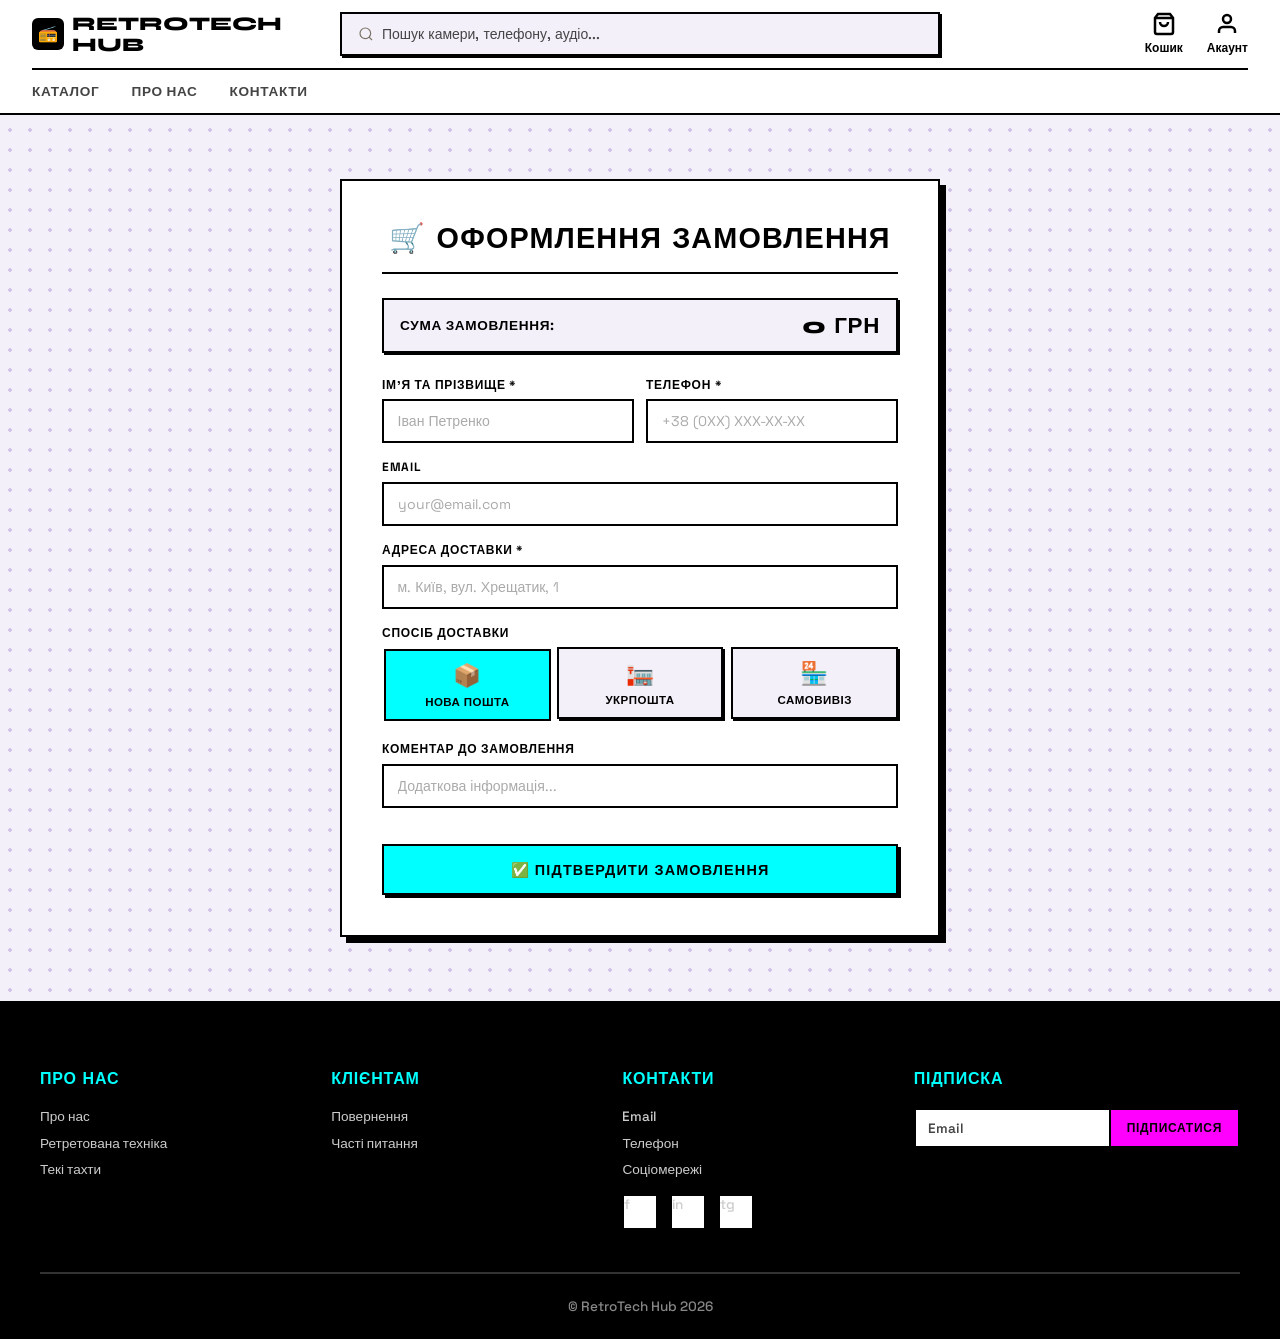
==== checkout.html @ e40ad352 "style: Switch header to CSS Grid for guaranteed layout" ====
<!DOCTYPE html>
<html lang="uk">

<head>
  <meta charset="UTF-8">
  <meta name="viewport" content="width=device-width, initial-scale=1.0">
  <title>Оформлення замовлення — RetroTech Hub</title>
  <!-- Підключення шрифтів -->
  <link
    href="https://fonts.googleapis.com/css2?family=Space+Grotesk:wght@400;500;600;700&family=Syne:wght@700;800&display=swap"
    rel="stylesheet">
  <!-- Підключення зовнішнього CSS файлу -->
  <link rel="stylesheet" href="style.css?v=1.2">
  <style>
    .checkout-page-wrapper {
      display: flex;
      justify-content: center;
      align-items: center;
      padding: 4rem 1rem;
      min-height: calc(100vh - 200px);
    }
    
    .checkout-container {
      background: var(--warm-white);
      border: 2px solid var(--dark);
      box-shadow: 6px 6px 0px var(--dark);
      width: 100%;
      max-width: 600px;
      padding: 2.5rem;
    }

    .checkout-container h1 {
      font-family: 'Syne', sans-serif;
      font-size: 1.8rem;
      font-weight: 800;
      text-transform: uppercase;
      letter-spacing: 0.04em;
      margin-bottom: 1.5rem;
      text-align: center;
      border-bottom: 2px solid var(--border);
      padding-bottom: 1rem;
      color: var(--dark);
    }
  </style>
</head>

<body>

  <!-- НАВІГАЦІЯ -->
  <nav>
    <div class="nav-top">
      <a class="logo" href="index.html">
        <div class="logo-icon">📻</div>
        <div>RETROTECH<br>HUB</div>
      </a>
      <div class="search-bar">
        <svg viewBox="0 0 24 24" fill="none" stroke="currentColor" stroke-width="1.8" width="16" height="16"
          style="color:#7A7265;flex-shrink:0">
          <circle cx="11" cy="11" r="8" />
          <path d="m21 21-4.35-4.35" />
        </svg>
        <input type="text" placeholder="Пошук камери, телефону, аудіо...">
      </div>
      <div class="nav-actions">
        <!-- Кнопка кошика в навігації (веде назад на головну) -->
        <a class="nav-action" href="index.html" id="cart-btn">
          <svg viewBox="0 0 24 24" fill="none" stroke="currentColor" stroke-width="1.8">
            <path d="M6 2 3 6v14a2 2 0 0 0 2 2h14a2 2 0 0 0 2-2V6l-3-4z" />
            <line x1="3" y1="6" x2="21" y2="6" />
            <path d="M16 10a4 4 0 0 1-8 0" />
          </svg>
          <div class="badge" id="cart-badge">0</div>
          Кошик
        </a>

        <a class="nav-action" href="modal.html" id="account-btn">
          <svg viewBox="0 0 24 24" fill="none" stroke="currentColor" stroke-width="1.8">
            <path d="M20 21v-2a4 4 0 0 0-4-4H8a4 4 0 0 0-4 4v2" />
            <circle cx="12" cy="7" r="4" />
          </svg>
          Акаунт
        </a>
      </div>

    </div>
    <div class="nav-links">
      <a href="index.html">Каталог</a>
      <a href="pronas.html">Про нас</a>
      <a href="contact.html">Контакти</a>
    </div>
  </nav>

  <!-- ОФОРМЛЕННЯ ЗАМОВЛЕННЯ -->
  <main class="checkout-page-wrapper">
    <div class="checkout-container">
      <h1>🛒 Оформлення замовлення</h1>

      <div class="checkout-summary">
        <span>Сума замовлення:</span>
        <span id="page-checkout-total" class="checkout-total-value">0 грн</span>
      </div>

      <!-- Форма -->
      <form class="checkout-form" id="page-checkout-form" onsubmit="submitCheckoutPage(event)">

        <div class="form-row">
          <div class="form-group">
            <label for="order-name">Ім'я та прізвище *</label>
            <input type="text" id="order-name" name="name" placeholder="Іван Петренко" required>
          </div>
          <div class="form-group">
            <label for="order-phone">Телефон *</label>
            <input type="tel" id="order-phone" name="phone" placeholder="+38 (0XX) XXX-XX-XX" required>
          </div>
        </div>

        <div class="form-group">
          <label for="order-email">Email</label>
          <input type="email" id="order-email" name="email" placeholder="your@email.com">
        </div>

        <div class="form-group">
          <label for="order-address">Адреса доставки *</label>
          <input type="text" id="order-address" name="address" placeholder="м. Київ, вул. Хрещатик, 1" required>
        </div>

        <div class="form-group">
          <label for="order-delivery">Спосіб доставки</label>
          <div class="delivery-options">
            <label class="delivery-option">
              <input type="radio" name="delivery" value="nova" checked>
              <span class="delivery-label">
                <span class="delivery-icon">📦</span>
                <span>Нова Пошта</span>
              </span>
            </label>
            <label class="delivery-option">
              <input type="radio" name="delivery" value="ukrposhta">
              <span class="delivery-label">
                <span class="delivery-icon">🏣</span>
                <span>Укрпошта</span>
              </span>
            </label>
            <label class="delivery-option">
              <input type="radio" name="delivery" value="pickup">
              <span class="delivery-label">
                <span class="delivery-icon">🏪</span>
                <span>Самовивіз</span>
              </span>
            </label>
          </div>
        </div>

        <div class="form-group">
          <label for="order-comment">Коментар до замовлення</label>
          <input type="text" id="order-comment" name="comment" placeholder="Додаткова інформація...">
        </div>

        <button type="submit" class="checkout-submit">
          ✅ Підтвердити замовлення
        </button>
      </form>
    </div>
  </main>

  <!-- МОДАЛЬНЕ ВІКНО УСПІХУ (ТІЛЬКИ ДЛЯ ЦІЄЇ СТОРІНКИ) -->
  <div class="checkout-overlay" id="page-success-overlay">
    <div class="checkout-modal success-modal">
      <div class="success-icon">🎉</div>
      <h2>Замовлення прийнято!</h2>
      <p class="success-text">Дякуємо за покупку! Наш менеджер зв'яжеться з вами найближчим часом для підтвердження
        замовлення.</p>
      <button class="checkout-submit" onclick="window.location.href='index.html'">Повернутися до каталогу</button>
    </div>
  </div>

  <!-- FOOTER -->
  <footer>
    <div class="footer-grid">
      <div class="footer-col">
        <h4>Про нас</h4>
        <a href="#">Про нас</a>
        <a href="#">Ретретована техніка</a>
        <a href="#">Текі тахти</a>
      </div>
      <div class="footer-col">
        <h4>Клієнтам</h4>
        <a href="#">Повернення</a>
        <a href="#">Часті питання</a>
      </div>
      <div class="footer-col">
        <h4>Контакти</h4>
        <a href="#">Email</a>
        <a href="#">Телефон</a>
        <a href="#">Соціомережі</a>
        <div class="social-links">
          <a class="social-link" href="#">f</a>
          <a class="social-link" href="#">in</a>
          <a class="social-link" href="#">tg</a>
        </div>
      </div>
      <div class="footer-col">
        <h4>Підписка</h4>
        <div class="footer-subscribe">
          <input type="email" placeholder="Email">
          <button>Підписатися</button>
        </div>
      </div>
    </div>
    <div class="footer-bottom">
      © RetroTech Hub 2026
    </div>
  </footer>

  <script src="script.js?v=4"></script>
</body>

</html>
---- style.css ----
*,
*::before,
*::after {
  box-sizing: border-box;
  margin: 0;
  padding: 0;
}

:root {
  --cream: #f4f0fa;
  --warm-white: #ffffff;
  --dark: #000000;
  --dark-mid: #111111;
  --olive: #ff00ff;
  --gold: #ff00ff;
  /* Hot Pink */
  --gold-light: #ff66ff;
  --sage: #00ffff;
  /* Cyan */
  --rust: #ff00ff;
  --text-muted: #444444;
  --border: #000000;
  --green-btn: #ffff00;
  /* Cyber Yellow */
  --green-hover: #cccc00;
  --y2k-shadow: 4px 4px 0px #000;
}

body {
  font-family: 'Space Grotesk', sans-serif;
  background-color: var(--cream);
  background-image: radial-gradient(#d1c4e9 2px, transparent 2px);
  background-size: 20px 20px;
  color: var(--dark);
  min-height: 100vh;
}

/* NAV */
nav {
  background: var(--warm-white);
  border-bottom: 2px solid var(--border);
  padding: 0 2rem;
  position: sticky;
  top: 0;
  z-index: 100;
  overflow: visible;
}

.nav-top {
  display: grid;
  grid-template-columns: 1fr minmax(200px, 600px) 1fr;
  align-items: center;
  gap: 1.5rem;
  padding: 0.75rem 0;
  border-bottom: 2px solid var(--border);
}

.logo {
  justify-self: start;
  display: flex;
  align-items: center;
  gap: 0.5rem;
  font-family: 'Syne', sans-serif;
  font-weight: 800;
  font-size: 1.2rem;
  line-height: 1.1;
  color: var(--dark);
  text-decoration: none;
  min-width: 110px;
  text-transform: uppercase;
}

.logo-icon {
  width: 32px;
  height: 32px;
  background: var(--dark);
  border-radius: 6px;
  display: flex;
  align-items: center;
  justify-content: center;
  color: var(--gold);
  font-size: 16px;
  flex-shrink: 0;
}

.search-bar {
  display: flex;
  align-items: center;
  background: var(--cream);
  border: 2px solid var(--border);
  border-radius: 0px;
  padding: 0 1rem;
  gap: 0.5rem;
  height: 44px;
  box-shadow: 2px 2px 0 var(--border);
  transition: transform 0.1s, box-shadow 0.1s;
}

.search-bar:focus-within {
  transform: translate(2px, 2px);
  box-shadow: 0px 0px 0 var(--border);
}

.search-bar input {
  border: none;
  background: transparent;
  font-family: 'Space Grotesk', sans-serif;
  font-size: 0.875rem;
  font-weight: 500;
  color: var(--dark);
  width: 100%;
  outline: none;
}

.search-bar input::placeholder {
  color: var(--text-muted);
}

/* SEARCH WRAPPER & DROPDOWN */
.search-wrapper {
  width: 100%;
  position: relative;
}

.search-wrapper .search-bar {
  flex: unset;
  width: 100%;
}

.search-dropdown {
  position: fixed;
  background: var(--warm-white);
  border: 2px solid var(--border);
  box-shadow: 4px 4px 0 var(--border);
  z-index: 9999;
  max-height: 360px;
  overflow-y: auto;
  display: none;
  flex-direction: column;
}

.search-dropdown.active {
  display: flex;
}

.search-dropdown-item {
  display: flex;
  align-items: center;
  gap: 0.75rem;
  padding: 0.6rem 0.9rem;
  cursor: pointer;
  border-bottom: 1px solid #e8e4e0;
  transition: background 0.12s, transform 0.08s;
  text-decoration: none;
  color: inherit;
}

.search-dropdown-item:last-child {
  border-bottom: none;
}

.search-dropdown-item:hover {
  background: var(--cream);
  transform: translateX(3px);
}

.search-dropdown-thumb {
  width: 40px;
  height: 40px;
  border: 2px solid var(--border);
  background: var(--cream);
  display: flex;
  align-items: center;
  justify-content: center;
  font-size: 1.2rem;
  flex-shrink: 0;
  overflow: hidden;
}

.search-dropdown-thumb img {
  width: 100%;
  height: 100%;
  object-fit: cover;
}

.search-dropdown-info {
  flex: 1;
  min-width: 0;
}

.search-dropdown-name {
  font-family: 'Space Grotesk', sans-serif;
  font-size: 0.85rem;
  font-weight: 700;
  color: var(--dark);
  white-space: nowrap;
  overflow: hidden;
  text-overflow: ellipsis;
}

.search-dropdown-name mark {
  background: var(--green-btn);
  color: var(--dark);
  padding: 0 2px;
  border-radius: 2px;
}

.search-dropdown-meta {
  font-size: 0.72rem;
  font-weight: 500;
  color: var(--text-muted);
  margin-top: 1px;
  text-transform: uppercase;
  letter-spacing: 0.04em;
}

.search-dropdown-price {
  font-family: 'Syne', sans-serif;
  font-size: 0.9rem;
  font-weight: 800;
  color: var(--dark);
  white-space: nowrap;
}

.search-dropdown-empty {
  padding: 1rem;
  text-align: center;
  color: var(--text-muted);
  font-size: 0.85rem;
  font-weight: 500;
  letter-spacing: 0.03em;
}

.search-dropdown-header {
  padding: 0.4rem 0.9rem;
  font-size: 0.7rem;
  font-weight: 700;
  letter-spacing: 0.08em;
  text-transform: uppercase;
  color: var(--text-muted);
  background: var(--cream);
  border-bottom: 2px solid var(--border);
}

@keyframes dropdownSlide {
  from { opacity: 0; transform: translateY(-6px); }
  to   { opacity: 1; transform: translateY(0); }
}

.search-dropdown.active {
  animation: dropdownSlide 0.15s ease;
}

.nav-actions {
  justify-self: end;
  display: flex;
  gap: 1.5rem;
  align-items: center;
  justify-content: flex-end;
}

.nav-action {
  display: flex;
  flex-direction: column;
  align-items: center;
  gap: 4px;
  font-size: 0.75rem;
  font-weight: 600;
  color: var(--dark);
  text-decoration: none;
  cursor: pointer;
  position: relative;
  font-family: 'Space Grotesk', sans-serif;
}

.nav-action svg {
  width: 24px;
  height: 24px;
  stroke-width: 2.5;
}

.badge {
  position: absolute;
  top: -6px;
  right: -8px;
  background: var(--gold);
  color: var(--warm-white);
  font-family: 'Space Grotesk', sans-serif;
  font-size: 0.65rem;
  font-weight: 700;
  width: 18px;
  height: 18px;
  border-radius: 50%;
  border: 2px solid var(--dark);
  display: flex;
  align-items: center;
  justify-content: center;
}

.nav-links {
  display: flex;
  gap: 2rem;
  padding: 0.8rem 0;
}

.nav-links a {
  font-size: 0.85rem;
  font-weight: 700;
  letter-spacing: 0.05em;
  text-transform: uppercase;
  color: var(--text-muted);
  text-decoration: none;
  transition: color 0.2s;
  font-family: 'Space Grotesk', sans-serif;
}

.nav-links a:hover,
.nav-links a.active {
  color: var(--dark);
}

.nav-links a.active {
  border-bottom: 3px solid var(--gold);
  padding-bottom: 2px;
  color: var(--dark);
}

/* HERO */
.hero {
  background: var(--cream);
  background-image: url('sky.webp');
  background-size: cover;
  background-position: center;
  padding: 4rem 2rem;
  text-align: center;
  position: relative;
  overflow: hidden;
  min-height: 280px;
  display: flex;
  align-items: center;
  justify-content: center;
  flex-direction: column;
  border-bottom: 2px solid var(--border);
}

.hero::before {
  content: '';
  position: absolute;
  inset: 0;
  background: repeating-linear-gradient(45deg, #000 0, #000 2px, transparent 2px, transparent 12px);
  opacity: 0.1;
}

.hero-bg-text {
  position: absolute;
  font-family: 'Syne', sans-serif;
  font-size: 14rem;
  font-weight: 800;
  color: var(--dark);
  opacity: 0.1;
  user-select: none;
  letter-spacing: -0.05em;
  top: 50%;
  left: 50%;
  transform: translate(-50%, -50%);
  white-space: nowrap;
}

.hero-content {
  position: relative;
  z-index: 1;
  background: var(--warm-white);
  padding: 2rem 3rem;
  border: 2px solid var(--dark);
  box-shadow: var(--y2k-shadow);
}

.hero h1 {
  font-family: 'Syne', sans-serif;
  font-size: clamp(2rem, 5vw, 3.5rem);
  font-weight: 800;
  color: var(--dark);
  line-height: 1.1;
  margin-bottom: 0.75rem;
  letter-spacing: -0.02em;
  text-transform: uppercase;
}

.hero h1 span {
  color: var(--sage);
  text-shadow: 2px 2px 0 var(--dark);
}

.hero p {
  color: var(--text-muted);
  font-family: 'Space Grotesk', sans-serif;
  font-size: 1rem;
  font-weight: 500;
  margin-bottom: 1.5rem;
  letter-spacing: 0.03em;
}

.hero-btn {
  background: var(--green-btn);
  color: var(--dark);
  border: 2px solid var(--dark);
  padding: 0.75rem 2rem;
  font-family: 'Space Grotesk', sans-serif;
  font-size: 0.875rem;
  font-weight: 700;
  letter-spacing: 0.08em;
  text-transform: uppercase;
  border-radius: 0px;
  cursor: pointer;
  transition: transform 0.1s, box-shadow 0.1s;
  text-decoration: none;
  display: inline-block;
  box-shadow: 2px 2px 0 var(--dark);
}

.hero-btn:hover {
  background: var(--gold-light);
  transform: translate(2px, 2px);
  box-shadow: 0px 0px 0 var(--dark);
}

/* CATEGORIES */
.section {
  padding: 2.5rem 2rem;
}

.section-title {
  font-family: 'Syne', sans-serif;
  font-size: 2rem;
  font-weight: 800;
  text-align: center;
  margin-bottom: 2rem;
  color: var(--dark);
  letter-spacing: -0.01em;
  text-transform: uppercase;
}

.categories {
  display: grid;
  grid-template-columns: repeat(3, 1fr);
  gap: 1.5rem;
  max-width: 800px;
  margin: 0 auto;
}

.cat-card {
  background: var(--warm-white);
  border: 2px solid var(--border);
  border-radius: 0px;
  padding: 1.5rem 1rem;
  display: flex;
  flex-direction: column;
  align-items: center;
  gap: 1rem;
  cursor: pointer;
  transition: transform 0.1s, box-shadow 0.1s;
  text-decoration: none;
  box-shadow: var(--y2k-shadow);
}

.cat-card:hover {
  transform: translate(2px, 2px);
  box-shadow: 0px 0px 0 var(--border);
}

.cat-card:nth-child(1) .cat-icon-wrap {
  background: var(--gold-light);
  border: 2px solid var(--dark);
}

.cat-card:nth-child(2) .cat-icon-wrap {
  background: var(--sage);
  border: 2px solid var(--dark);
}

.cat-card:nth-child(3) .cat-icon-wrap {
  background: var(--gold-light);
  border: 2px solid var(--dark);
}

.cat-card:nth-child(4) .cat-icon-wrap {
  background: var(--sage);
  border: 2px solid var(--dark);
}

.cat-icon-wrap {
  width: 72px;
  height: 72px;
  border-radius: 50%;
  display: flex;
  align-items: center;
  justify-content: center;
  font-size: 2rem;
  box-shadow: 2px 2px 0 var(--dark);
}

.cat-label {
  font-family: 'Space Grotesk', sans-serif;
  font-size: 0.85rem;
  font-weight: 700;
  letter-spacing: 0.06em;
  text-transform: uppercase;
  color: var(--dark);
  text-align: center;
}

/* CATALOG SECTION */
.catalog-section {
  display: grid;
  grid-template-columns: 220px 1fr;
  gap: 1.5rem;
  padding: 0 2rem 3rem;
  max-width: 1200px;
  margin: 0 auto;
}

/* FILTERS */
.filters {
  background: var(--warm-white);
  border: 2px solid var(--border);
  border-radius: 0px;
  padding: 1.5rem;
  height: fit-content;
  position: sticky;
  top: 100px;
  box-shadow: var(--y2k-shadow);
}

.filters h3 {
  font-family: 'Syne', sans-serif;
  font-size: 1.3rem;
  font-weight: 800;
  margin-bottom: 1.5rem;
  color: var(--dark);
  text-transform: uppercase;
}

.filter-group {
  margin-bottom: 1.5rem;
}

.filter-group-title {
  font-family: 'Space Grotesk', sans-serif;
  font-size: 0.8rem;
  font-weight: 700;
  letter-spacing: 0.05em;
  text-transform: uppercase;
  color: var(--dark);
  margin-bottom: 0.8rem;
  border-bottom: 2px solid var(--border);
  padding-bottom: 0.4rem;
}

.filter-item {
  display: flex;
  align-items: center;
  gap: 0.5rem;
  margin-bottom: 0.4rem;
  cursor: pointer;
}

.filter-item input[type=checkbox] {
  accent-color: var(--dark);
  width: 14px;
  height: 14px;
  cursor: pointer;
}

.filter-item label {
  font-size: 0.82rem;
  color: var(--dark);
  cursor: pointer;
}

.price-range {
  margin-top: 0.5rem;
}

.price-range input[type=range] {
  width: 100%;
  accent-color: var(--dark);
}

.price-labels {
  display: flex;
  justify-content: space-between;
  font-size: 0.72rem;
  color: var(--text-muted);
  margin-top: 0.25rem;
  align-items: center;
}

.price-input-wrap {
  display: inline-flex;
  align-items: center;
  gap: 0.25rem;
  background: var(--cream);
  border: 2px solid var(--border);
  border-radius: 0px;
  padding: 0.2rem 0.4rem;
  transition: transform 0.1s;
}

.price-input-wrap:focus-within {
  transform: translate(2px, 2px);
  box-shadow: 2px 2px 0 var(--border);
}

#price-input {
  width: 60px;
  border: none;
  background: transparent;
  font-family: 'Jost', sans-serif;
  font-size: 0.75rem;
  font-weight: 600;
  color: var(--dark);
  outline: none;
  text-align: right;
  -moz-appearance: textfield;
  appearance: textfield;
}

#price-input::-webkit-inner-spin-button {
  -webkit-appearance: none;
  appearance: none;
  margin: 0;
}

.price-input-suffix {
  font-size: 0.72rem;
  color: var(--text-muted);
  font-weight: 500;
}

/* CATALOG GRID */
.catalog-right h3 {
  font-family: 'Syne', sans-serif;
  font-size: 1.8rem;
  font-weight: 800;
  margin-bottom: 1.5rem;
  text-align: left;
  color: var(--dark);
  text-transform: uppercase;
}

.products-grid {
  display: grid;
  grid-template-columns: repeat(3, 1fr);
  gap: 1.5rem;
}

.product-card {
  background: var(--warm-white);
  border: 2px solid var(--border);
  border-radius: 0px;
  overflow: hidden;
  transition: transform 0.1s, box-shadow 0.1s;
  cursor: pointer;
  box-shadow: var(--y2k-shadow);
  display: flex;
  flex-direction: column;
}

.product-card:hover {
  transform: translate(2px, 2px);
  box-shadow: 0px 0px 0 var(--border);
}

.product-img {
  width: 100%;
  aspect-ratio: 4/3;
  background: var(--cream);
  display: flex;
  align-items: center;
  justify-content: center;
  font-size: 3.5rem;
  overflow: hidden;
  border-bottom: 2px solid var(--border);
}

.product-img img {
  width: 100%;
  height: 100%;
  object-fit: cover;
}

.product-info {
  padding: 1rem;
  display: flex;
  flex-direction: column;
  flex: 1;
}

.product-name {
  font-family: 'Space Grotesk', sans-serif;
  font-size: 1rem;
  font-weight: 700;
  color: var(--dark);
  margin-bottom: 0.25rem;
}

.product-condition {
  font-size: 0.75rem;
  font-weight: 500;
  color: var(--text-muted);
  margin-bottom: 1rem;
  text-transform: uppercase;
}

.product-bottom {
  display: flex;
  align-items: center;
  justify-content: space-between;
  gap: 0.5rem;
  margin-top: auto;
}

.product-price {
  font-family: 'Syne', sans-serif;
  font-size: 1.2rem;
  font-weight: 800;
  color: var(--dark);
}

.btn-cart {
  background: var(--gold);
  color: var(--dark);
  border: 2px solid var(--border);
  padding: 0.4rem 0.8rem;
  font-family: 'Space Grotesk', sans-serif;
  font-size: 0.75rem;
  font-weight: 700;
  letter-spacing: 0.05em;
  text-transform: uppercase;
  border-radius: 0px;
  cursor: pointer;
  transition: transform 0.1s, box-shadow 0.1s;
  white-space: nowrap;
  box-shadow: 2px 2px 0 var(--border);
}

.btn-cart:hover {
  background: var(--green-btn);
  transform: translate(1px, 1px);
  box-shadow: 1px 1px 0 var(--border);
}

/* PAGINATION */
.pagination {
  display: flex;
  justify-content: center;
  gap: 0.5rem;
  margin-top: 2.5rem;
}

.page-btn {
  width: 36px;
  height: 36px;
  border: 2px solid var(--dark);
  background: var(--warm-white);
  border-radius: 0px;
  display: flex;
  align-items: center;
  justify-content: center;
  font-family: 'Space Grotesk', sans-serif;
  font-weight: 700;
  font-size: 0.9rem;
  cursor: pointer;
  transition: transform 0.1s, box-shadow 0.1s;
  color: var(--dark);
  box-shadow: 2px 2px 0 var(--dark);
}

.page-btn.active {
  background: var(--gold);
  color: var(--dark);
}

.page-btn:hover:not(.active) {
  background: var(--sage);
  transform: translate(2px, 2px);
  box-shadow: 0px 0px 0 var(--dark);
}

/* FOOTER */
footer {
  background: var(--dark);
  color: var(--warm-white);
  padding: 4rem 2rem 1.5rem;
  border-top: 4px solid var(--border);
}

.footer-grid {
  display: grid;
  grid-template-columns: repeat(4, 1fr);
  gap: 2rem;
  max-width: 1200px;
  margin: 0 auto 2rem;
}

.footer-col h4 {
  font-family: 'Syne', sans-serif;
  font-size: 1rem;
  font-weight: 800;
  letter-spacing: 0.05em;
  text-transform: uppercase;
  color: var(--sage);
  margin-bottom: 1.25rem;
}

.footer-col a {
  display: block;
  font-family: 'Space Grotesk', sans-serif;
  font-size: 0.85rem;
  font-weight: 500;
  color: #cccccc;
  text-decoration: none;
  margin-bottom: 0.6rem;
  transition: color 0.2s;
}

.footer-col a:hover {
  color: var(--gold);
}

.footer-subscribe {
  display: flex;
  gap: 0;
  margin-top: 0.75rem;
}

.footer-subscribe input {
  flex: 1;
  background: var(--warm-white);
  border: 2px solid var(--border);
  border-radius: 0;
  padding: 0.6rem 0.75rem;
  font-family: 'Space Grotesk', sans-serif;
  font-size: 0.85rem;
  font-weight: 600;
  color: var(--dark);
  outline: none;
}

.footer-subscribe input::placeholder {
  color: var(--text-muted);
}

.footer-subscribe button {
  background: var(--gold);
  color: var(--dark);
  border: 2px solid var(--border);
  border-left: none;
  padding: 0.6rem 1rem;
  border-radius: 0;
  font-family: 'Space Grotesk', sans-serif;
  font-size: 0.75rem;
  font-weight: 700;
  letter-spacing: 0.06em;
  text-transform: uppercase;
  cursor: pointer;
  transition: background 0.2s;
  white-space: nowrap;
}

.footer-subscribe button:hover {
  background: var(--sage);
}

.social-links {
  display: flex;
  gap: 0.75rem;
  margin-top: 1rem;
}

.social-link {
  width: 36px;
  height: 36px;
  border: 2px solid var(--border);
  border-radius: 0;
  background: var(--warm-white);
  display: flex;
  align-items: center;
  justify-content: center;
  font-family: 'Space Grotesk', sans-serif;
  font-size: 1rem;
  font-weight: 700;
  color: var(--dark);
  text-decoration: none;
  transition: transform 0.1s, box-shadow 0.1s;
  box-shadow: 2px 2px 0 var(--border);
}

.social-link:hover {
  background: var(--olive);
  color: var(--dark);
  transform: translate(2px, 2px);
  box-shadow: 0px 0px 0 var(--border);
}

.footer-bottom {
  border-top: 2px solid #333;
  padding-top: 1.5rem;
  text-align: center;
  font-family: 'Space Grotesk', sans-serif;
  font-size: 0.85rem;
  font-weight: 500;
  color: #888;
  max-width: 1200px;
  margin: 0 auto;
}

@media (max-width: 992px) {
  .categories {
    grid-template-columns: repeat(2, 1fr);
  }
  .products-grid {
    grid-template-columns: repeat(2, 1fr);
  }
}

@media (max-width: 768px) {
  .nav-top {
    display: flex;
    flex-wrap: wrap;
    gap: 1rem;
    padding: 1rem 0;
  }
  
  .search-bar {
    order: 3;
    min-width: 100%;
  }

  .nav-links {
    justify-content: center;
    gap: 1rem;
    flex-wrap: wrap;
  }

  .hero {
    padding: 2rem 1rem;
  }

  .hero-content {
    padding: 1.5rem;
  }

  .hero h1 {
    font-size: 1.8rem;
  }

  .hero-bg-text {
    display: none;
  }

  .catalog-section {
    grid-template-columns: 1fr;
    padding: 0 1rem 2rem;
  }

  .filters {
    position: static;
  }

  .footer-grid {
    grid-template-columns: repeat(2, 1fr);
    gap: 1.5rem;
  }
}

@media (max-width: 480px) {
  .categories {
    grid-template-columns: 1fr;
  }

  .products-grid {
    grid-template-columns: 1fr;
  }

  .footer-grid {
    grid-template-columns: 1fr;
  }

  .nav-actions {
    gap: 0.75rem;
  }

  .logo {
    min-width: auto;
    font-size: 1rem;
  }

  .logo-icon {
    width: 28px;
    height: 28px;
  }

  .section {
    padding: 1.5rem 1rem;
  }
}

/* ======== КОШИК (бічна панель) ======== */

/* Затемнений фон-оверлей */
.cart-overlay {
  display: none;
  position: fixed;
  inset: 0;
  background: rgba(0, 0, 0, 0.5);
  z-index: 998;
  backdrop-filter: blur(2px);
}

.cart-overlay.active {
  display: block;
}

/* Бічна панель кошика */
.cart-sidebar {
  position: fixed;
  top: 0;
  right: -420px;
  /* Початково за межами екрану */
  width: 400px;
  height: 100vh;
  background: var(--warm-white);
  border-left: 2px solid var(--border);
  box-shadow: -4px 0 0px var(--border);
  z-index: 999;
  display: flex;
  flex-direction: column;
  transition: right 0.35s ease;
}

.cart-sidebar.open {
  right: 0;
  /* Виїжджає зліва при відкритті */
}

/* Заголовок кошика */
.cart-header {
  display: flex;
  align-items: center;
  justify-content: space-between;
  padding: 1.25rem 1.5rem;
  border-bottom: 1px solid var(--border);
}

.cart-header h3 {
  font-family: 'Syne', sans-serif;
  font-size: 1.5rem;
  font-weight: 800;
  color: var(--dark);
  text-transform: uppercase;
}

/* Кнопка закриття */
.cart-close {
  background: none;
  border: none;
  font-size: 1.8rem;
  color: var(--dark);
  cursor: pointer;
  line-height: 1;
  padding: 0.25rem;
  transition: color 0.2s;
}

.cart-close:hover {
  color: var(--gold);
}

/* Область зі списком товарів */
.cart-items {
  flex: 1;
  overflow-y: auto;
  padding: 1rem 1.5rem;
}

/* Повідомлення "Кошик порожній" */
.cart-empty {
  text-align: center;
  color: var(--text-muted);
  font-size: 1rem;
  padding: 3rem 0;
}

/* Картка одного товару в кошику */
.cart-item {
  display: flex;
  align-items: center;
  gap: 0.75rem;
  padding: 0.75rem 0;
  border-bottom: 1px solid var(--border);
  position: relative;
}

/* Зображення товару в кошику */
.cart-item-img {
  width: 60px;
  height: 60px;
  background: var(--cream);
  border: 2px solid var(--border);
  border-radius: 0px;
  overflow: hidden;
  display: flex;
  align-items: center;
  justify-content: center;
  flex-shrink: 0;
  font-size: 1.8rem;
}

.cart-item-img img {
  width: 100%;
  height: 100%;
  object-fit: cover;
}

/* Інформація про товар */
.cart-item-info {
  flex: 1;
  min-width: 0;
}

.cart-item-name {
  font-size: 0.85rem;
  font-weight: 600;
  color: var(--dark);
  margin-bottom: 0.2rem;
  white-space: nowrap;
  overflow: hidden;
  text-overflow: ellipsis;
}

.cart-item-price {
  font-size: 0.78rem;
  color: var(--gold);
  font-weight: 600;
  margin-bottom: 0.35rem;
}

/* Керування кількістю */
.cart-item-qty {
  display: flex;
  align-items: center;
  gap: 0.5rem;
}

.cart-item-qty span {
  font-size: 0.85rem;
  font-weight: 600;
  min-width: 20px;
  text-align: center;
}

/* Кнопки +/- */
.qty-btn {
  width: 26px;
  height: 26px;
  border: 2px solid var(--border);
  background: var(--cream);
  border-radius: 0px;
  font-family: 'Space Grotesk', sans-serif;
  font-weight: 700;
  font-size: 1rem;
  color: var(--dark);
  cursor: pointer;
  display: flex;
  align-items: center;
  justify-content: center;
  transition: transform 0.1s, box-shadow 0.1s;
  box-shadow: 1px 1px 0 var(--border);
}

.qty-btn:hover {
  background: var(--gold);
  transform: translate(1px, 1px);
  box-shadow: 0px 0px 0 var(--border);
}

/* Кнопка видалення товару */
.cart-item-remove {
  background: none;
  border: none;
  color: var(--text-muted);
  font-size: 0.9rem;
  cursor: pointer;
  padding: 0.25rem;
  transition: color 0.2s;
}

.cart-item-remove:hover {
  color: #c44;
}

/* Нижня частина кошика (сума + кнопки) */
.cart-footer {
  padding: 1.25rem 1.5rem;
  border-top: 1px solid var(--border);
  background: var(--cream);
}

/* Рядок загальної суми */
.cart-total {
  display: flex;
  justify-content: space-between;
  align-items: center;
  margin-bottom: 1rem;
}

.cart-total span:first-child {
  font-family: 'Space Grotesk', sans-serif;
  font-size: 0.9rem;
  font-weight: 700;
  color: var(--dark);
  text-transform: uppercase;
}

.cart-total span:last-child {
  font-family: 'Syne', sans-serif;
  font-size: 1.6rem;
  font-weight: 800;
  color: var(--dark);
}

/* Кнопка оформлення замовлення */
.cart-checkout-btn {
  width: 100%;
  padding: 0.85rem;
  background: var(--sage);
  color: var(--dark);
  border: 2px solid var(--border);
  border-radius: 0px;
  font-family: 'Space Grotesk', sans-serif;
  font-size: 0.9rem;
  font-weight: 700;
  text-transform: uppercase;
  letter-spacing: 0.08em;
  cursor: pointer;
  transition: transform 0.1s, box-shadow 0.1s;
  margin-bottom: 0.5rem;
  box-shadow: 2px 2px 0 var(--border);
}

.cart-checkout-btn:hover {
  background: var(--gold);
  transform: translate(2px, 2px);
  box-shadow: 0px 0px 0 var(--border);
}

/* Кнопка очищення кошика */
.cart-clear-btn {
  width: 100%;
  padding: 0.6rem;
  background: transparent;
  color: var(--dark);
  border: 2px solid var(--border);
  border-radius: 0px;
  font-family: 'Space Grotesk', sans-serif;
  font-size: 0.8rem;
  font-weight: 600;
  cursor: pointer;
  transition: transform 0.1s, box-shadow 0.1s;
  box-shadow: 2px 2px 0 var(--border);
}

.cart-clear-btn:hover {
  background: #ffcccc;
  transform: translate(2px, 2px);
  box-shadow: 0px 0px 0 var(--border);
}

/* Адаптивність кошика */
@media (max-width: 768px) {
  .cart-sidebar {
    width: 100%;
    right: -100%;
  }
}

/* ======== КНОПКА АКАУНТУ (авторизований стан) ======== */

/* Аватар з першою літерою email */
.account-avatar {
  width: 28px;
  height: 28px;
  background: var(--gold);
  color: var(--dark);
  border: 2px solid var(--dark);
  border-radius: 50%;
  display: flex;
  align-items: center;
  justify-content: center;
  font-family: 'Syne', sans-serif;
  font-size: 0.8rem;
  font-weight: 800;
  flex-shrink: 0;
  box-shadow: 2px 2px 0 var(--dark);
}

/* Email поруч з аватаром */
.account-email {
  max-width: 90px;
  overflow: hidden;
  text-overflow: ellipsis;
  white-space: nowrap;
  font-size: 0.7rem;
  font-weight: 600;
  color: var(--dark);
}

/* Авторизована кнопка — горизонтальний layout */
.account-logged-in {
  flex-direction: row !important;
  gap: 6px !important;
  padding: 4px 8px;
  border: 2px solid var(--dark);
  box-shadow: 2px 2px 0 var(--dark);
  background: var(--cream);
  transition: transform 0.1s, box-shadow 0.1s;
}

.account-logged-in:hover {
  transform: translate(2px, 2px);
  box-shadow: 0px 0px 0 var(--dark);
}

/* Випадаюче меню */
.account-dropdown {
  position: absolute;
  z-index: 9999;
  background: var(--warm-white);
  border: 2px solid var(--dark);
  box-shadow: 4px 4px 0 var(--dark);
  min-width: 200px;
  font-family: 'Space Grotesk', sans-serif;
}

.account-dropdown-email {
  padding: 0.75rem 1rem;
  font-size: 0.8rem;
  font-weight: 600;
  color: var(--text-muted);
  border-bottom: 2px solid var(--border);
  word-break: break-all;
}

.account-dropdown-item {
  display: block;
  padding: 0.75rem 1rem;
  font-size: 0.85rem;
  font-weight: 700;
  color: var(--dark);
  text-decoration: none;
  transition: background 0.15s;
  letter-spacing: 0.02em;
}

.account-dropdown-item:hover {
  background: var(--gold);
  color: var(--dark);
}
/* ======== CHECKOUT MODAL ======== */

.checkout-overlay {
  position: fixed;
  top: 0; left: 0;
  width: 100%; height: 100%;
  background: rgba(0, 0, 0, 0.6);
  z-index: 1050;
  display: flex;
  align-items: center;
  justify-content: center;
  opacity: 0;
  visibility: hidden;
  transition: opacity 0.3s, visibility 0.3s;
  backdrop-filter: blur(3px);
  padding: 1rem;
}

.checkout-overlay.active {
  opacity: 1;
  visibility: visible;
}

.checkout-modal {
  background: var(--warm-white);
  border: 2px solid var(--dark);
  box-shadow: 6px 6px 0px var(--dark);
  width: 100%;
  max-width: 520px;
  max-height: 90vh;
  overflow-y: auto;
  padding: 2rem;
  position: relative;
  transform: translateY(30px) scale(0.97);
  transition: transform 0.3s ease;
}

.checkout-overlay.active .checkout-modal {
  transform: translateY(0) scale(1);
}

.checkout-modal h2 {
  font-family: 'Syne', sans-serif;
  font-size: 1.4rem;
  font-weight: 800;
  text-transform: uppercase;
  letter-spacing: 0.04em;
  margin-bottom: 1rem;
  text-align: center;
  border-bottom: 2px solid var(--border);
  padding-bottom: 1rem;
  color: var(--dark);
}

/* Підсумок суми */
.checkout-summary {
  display: flex;
  align-items: center;
  justify-content: space-between;
  background: var(--cream);
  border: 2px solid var(--dark);
  box-shadow: 2px 2px 0 var(--dark);
  padding: 0.75rem 1rem;
  margin-bottom: 1.5rem;
  font-family: 'Space Grotesk', sans-serif;
  font-size: 0.85rem;
  font-weight: 700;
  text-transform: uppercase;
  letter-spacing: 0.05em;
}

.checkout-total-value {
  font-family: 'Syne', sans-serif;
  font-size: 1.4rem;
  font-weight: 800;
  color: var(--dark);
}

/* Форма */
.checkout-form .form-group {
  margin-bottom: 1rem;
}

.checkout-form label {
  display: block;
  font-family: 'Space Grotesk', sans-serif;
  font-size: 0.75rem;
  font-weight: 700;
  text-transform: uppercase;
  letter-spacing: 0.06em;
  color: var(--dark);
  margin-bottom: 0.4rem;
}

.checkout-form input[type="text"],
.checkout-form input[type="email"],
.checkout-form input[type="tel"] {
  width: 100%;
  padding: 0.7rem 0.85rem;
  border: 2px solid var(--border);
  border-radius: 0;
  background: var(--warm-white);
  font-family: 'Space Grotesk', sans-serif;
  font-size: 0.88rem;
  font-weight: 500;
  color: var(--dark);
  outline: none;
  transition: box-shadow 0.1s, transform 0.1s;
  box-shadow: 2px 2px 0 transparent;
}

.checkout-form input[type="text"]:focus,
.checkout-form input[type="email"]:focus,
.checkout-form input[type="tel"]:focus {
  transform: translate(2px, 2px);
  box-shadow: 2px 2px 0 var(--border);
  border-color: var(--dark);
}

.checkout-form input::placeholder {
  color: #aaa;
  font-weight: 400;
}

/* Два поля в рядок */
.form-row {
  display: grid;
  grid-template-columns: 1fr 1fr;
  gap: 0.75rem;
}

/* Варіанти доставки */
.delivery-options {
  display: flex;
  gap: 0.5rem;
  flex-wrap: wrap;
  margin-top: 0.25rem;
}

.delivery-option {
  cursor: pointer;
  flex: 1;
  min-width: 90px;
}

.delivery-option input[type="radio"] {
  display: none;
}

.delivery-label {
  display: flex;
  flex-direction: column;
  align-items: center;
  gap: 0.35rem;
  padding: 0.6rem 0.5rem;
  border: 2px solid var(--border);
  background: var(--cream);
  font-family: 'Space Grotesk', sans-serif;
  font-size: 0.72rem;
  font-weight: 700;
  text-transform: uppercase;
  letter-spacing: 0.04em;
  color: var(--dark);
  text-align: center;
  transition: background 0.15s, transform 0.1s, box-shadow 0.1s;
  box-shadow: 2px 2px 0 var(--border);
  cursor: pointer;
}

.delivery-option input[type="radio"]:checked + .delivery-label {
  background: var(--sage);
  box-shadow: none;
  transform: translate(2px, 2px);
}

.delivery-label:hover {
  background: var(--gold-light);
}

.delivery-icon {
  font-size: 1.4rem;
}

/* Кнопка підтвердження */
.checkout-submit {
  width: 100%;
  padding: 0.9rem 1rem;
  background: var(--sage);
  color: var(--dark);
  border: 2px solid var(--dark);
  border-radius: 0;
  font-family: 'Space Grotesk', sans-serif;
  font-size: 0.9rem;
  font-weight: 700;
  text-transform: uppercase;
  letter-spacing: 0.08em;
  cursor: pointer;
  transition: transform 0.1s, box-shadow 0.1s, background 0.15s;
  margin-top: 1.25rem;
  box-shadow: 3px 3px 0 var(--dark);
}

.checkout-submit:hover {
  background: var(--gold);
  transform: translate(2px, 2px);
  box-shadow: 1px 1px 0 var(--dark);
}

/* Кнопка закриття */
.checkout-close {
  position: absolute;
  top: 1rem;
  right: 1rem;
  background: var(--dark);
  color: var(--warm-white);
  border: none;
  width: 32px;
  height: 32px;
  font-size: 1rem;
  font-weight: 700;
  cursor: pointer;
  display: flex;
  align-items: center;
  justify-content: center;
  transition: background 0.15s;
}

.checkout-close:hover {
  background: #c44;
}

/* Модалка успіху */
.success-modal {
  text-align: center;
  max-width: 400px;
}

.success-icon {
  font-size: 4rem;
  margin-bottom: 1rem;
  animation: bounceIn 0.5s ease;
}

@keyframes bounceIn {
  0% { transform: scale(0); }
  60% { transform: scale(1.15); }
  100% { transform: scale(1); }
}

.success-modal h2 {
  border-bottom: none;
  margin-bottom: 0.75rem;
}

.success-text {
  font-family: 'Space Grotesk', sans-serif;
  font-size: 0.9rem;
  color: var(--text-muted);
  line-height: 1.6;
  margin-bottom: 0.5rem;
}

/* Адаптивність */
@media (max-width: 480px) {
  .checkout-modal {
    padding: 1.5rem 1rem;
  }

  .form-row {
    grid-template-columns: 1fr;
  }

  .delivery-options {
    flex-direction: row;
  }
}
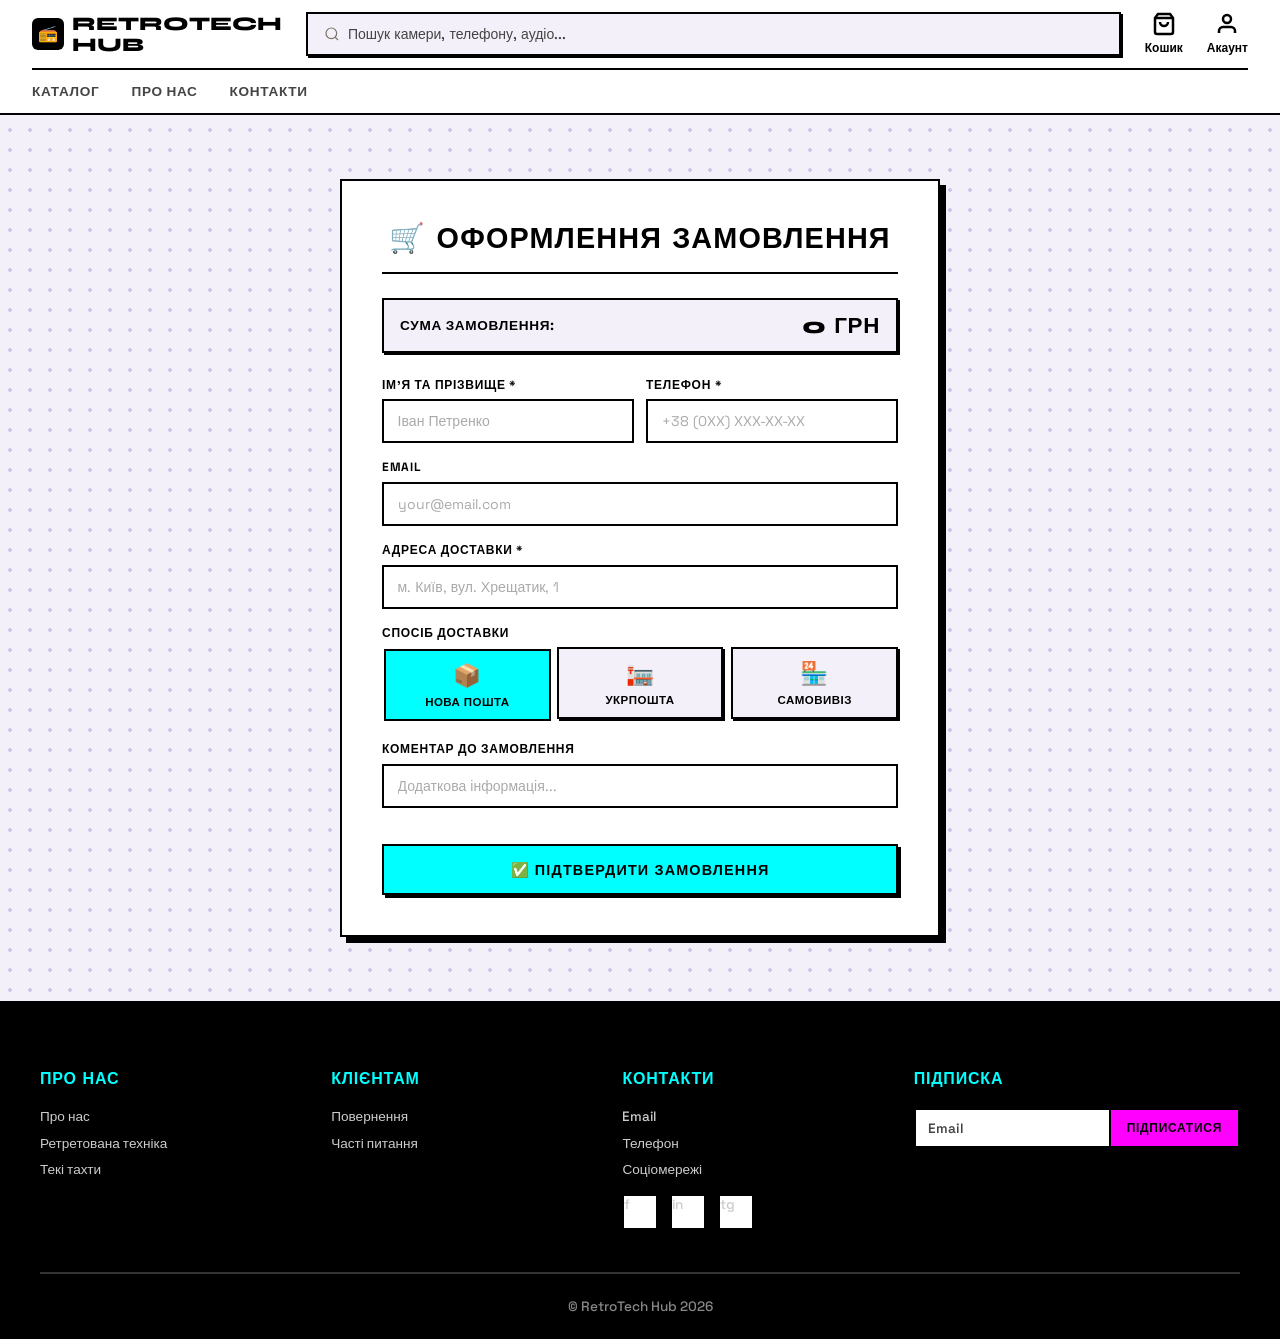
==== commit cc7ba1b9: "fix: Fix nav grid width and column sizing for proper header layout" ====
--- a/checkout.html
+++ b/checkout.html
@@ -10,7 +10,7 @@
     href="https://fonts.googleapis.com/css2?family=Space+Grotesk:wght@400;500;600;700&family=Syne:wght@700;800&display=swap"
     rel="stylesheet">
   <!-- Підключення зовнішнього CSS файлу -->
-  <link rel="stylesheet" href="style.css?v=1.2">
+  <link rel="stylesheet" href="style.css?v=1.3">
   <style>
     .checkout-page-wrapper {
       display: flex;
--- a/style.css
+++ b/style.css
@@ -44,11 +44,13 @@
   top: 0;
   z-index: 100;
   overflow: visible;
+  width: 100%;
+  box-sizing: border-box;
 }
 
 .nav-top {
   display: grid;
-  grid-template-columns: 1fr minmax(200px, 600px) 1fr;
+  grid-template-columns: auto 1fr auto;
   align-items: center;
   gap: 1.5rem;
   padding: 0.75rem 0;
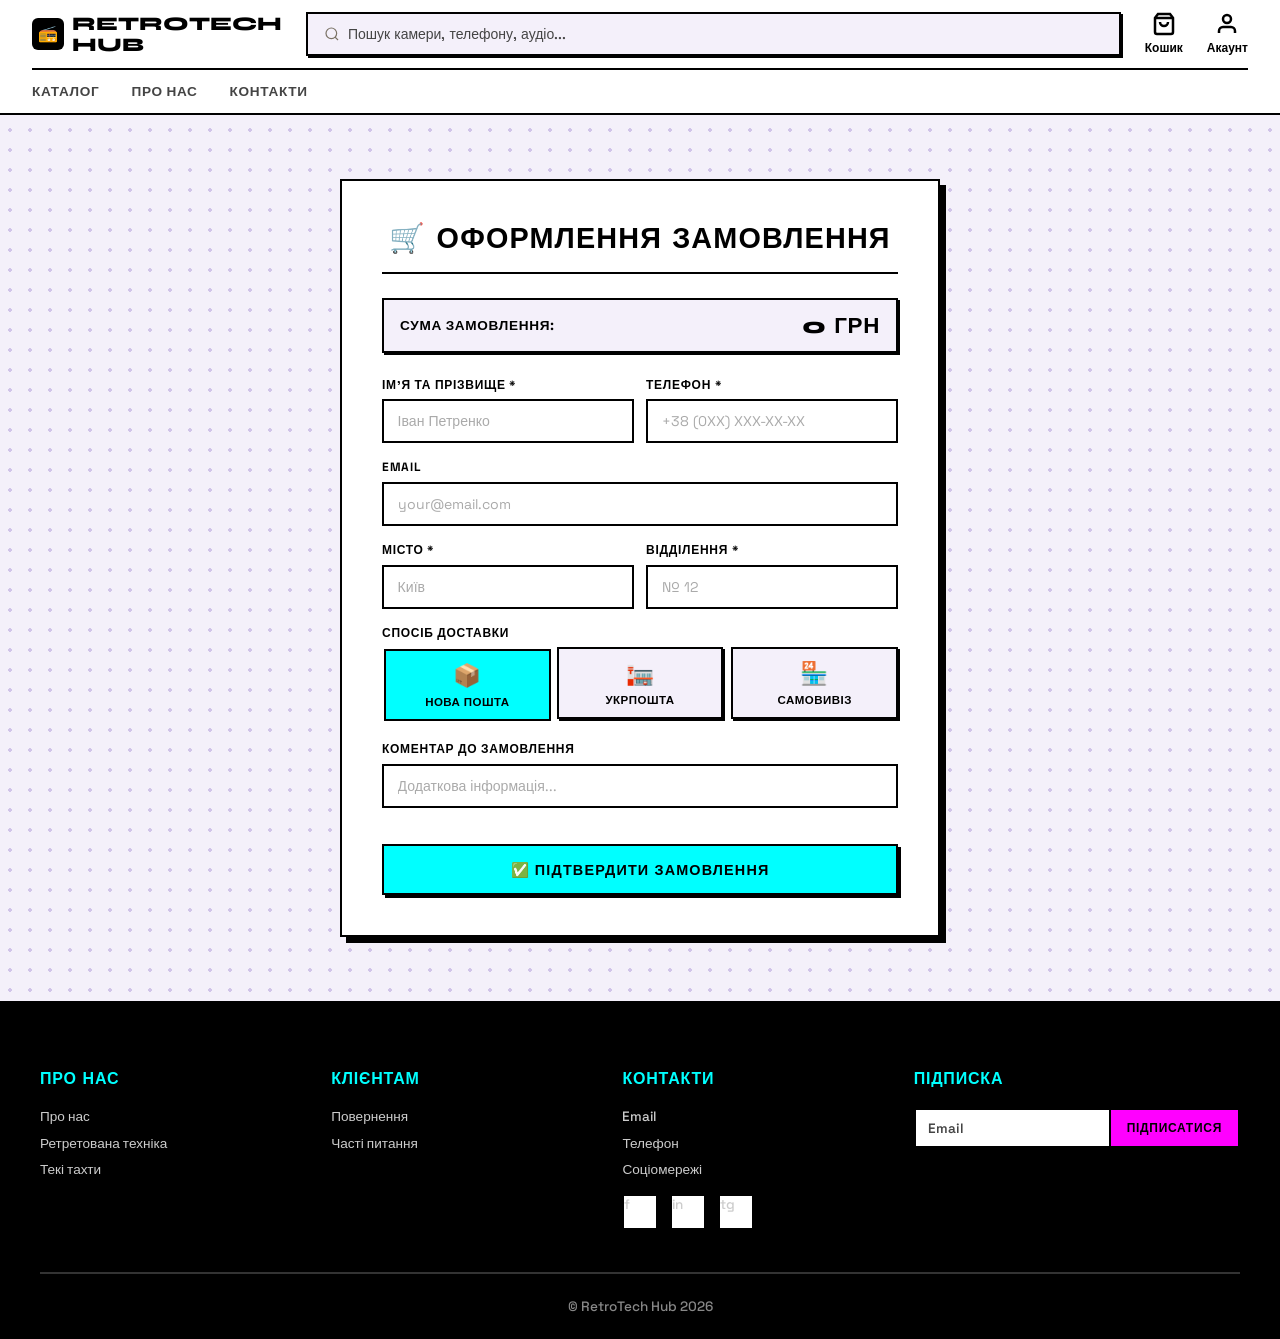
==== commit 7e68cb7e: "feat: split address field into city + branch in checkout form" ====
--- a/checkout.html
+++ b/checkout.html
@@ -10,7 +10,7 @@
     href="https://fonts.googleapis.com/css2?family=Space+Grotesk:wght@400;500;600;700&family=Syne:wght@700;800&display=swap"
     rel="stylesheet">
   <!-- Підключення зовнішнього CSS файлу -->
-  <link rel="stylesheet" href="style.css?v=1.3">
+  <link rel="stylesheet" href="style.css?v=1.4">
   <style>
     .checkout-page-wrapper {
       display: flex;
@@ -119,9 +119,15 @@
           <input type="email" id="order-email" name="email" placeholder="your@email.com">
         </div>
 
-        <div class="form-group">
-          <label for="order-address">Адреса доставки *</label>
-          <input type="text" id="order-address" name="address" placeholder="м. Київ, вул. Хрещатик, 1" required>
+        <div class="form-row">
+          <div class="form-group">
+            <label for="order-city">Місто *</label>
+            <input type="text" id="order-city" name="city" placeholder="Київ" required>
+          </div>
+          <div class="form-group">
+            <label for="order-branch">Відділення *</label>
+            <input type="text" id="order-branch" name="branch" placeholder="№ 12" required>
+          </div>
         </div>
 
         <div class="form-group">
--- a/style.css
+++ b/style.css
@@ -933,10 +933,15 @@
     gap: 1rem;
     padding: 1rem 0;
   }
-  
-  .search-bar {
+
+  .search-wrapper {
     order: 3;
-    min-width: 100%;
+    width: 100%;
+    flex: 1 0 100%;
+  }
+
+  .nav-actions {
+    margin-left: auto;
   }
 
   .nav-links {
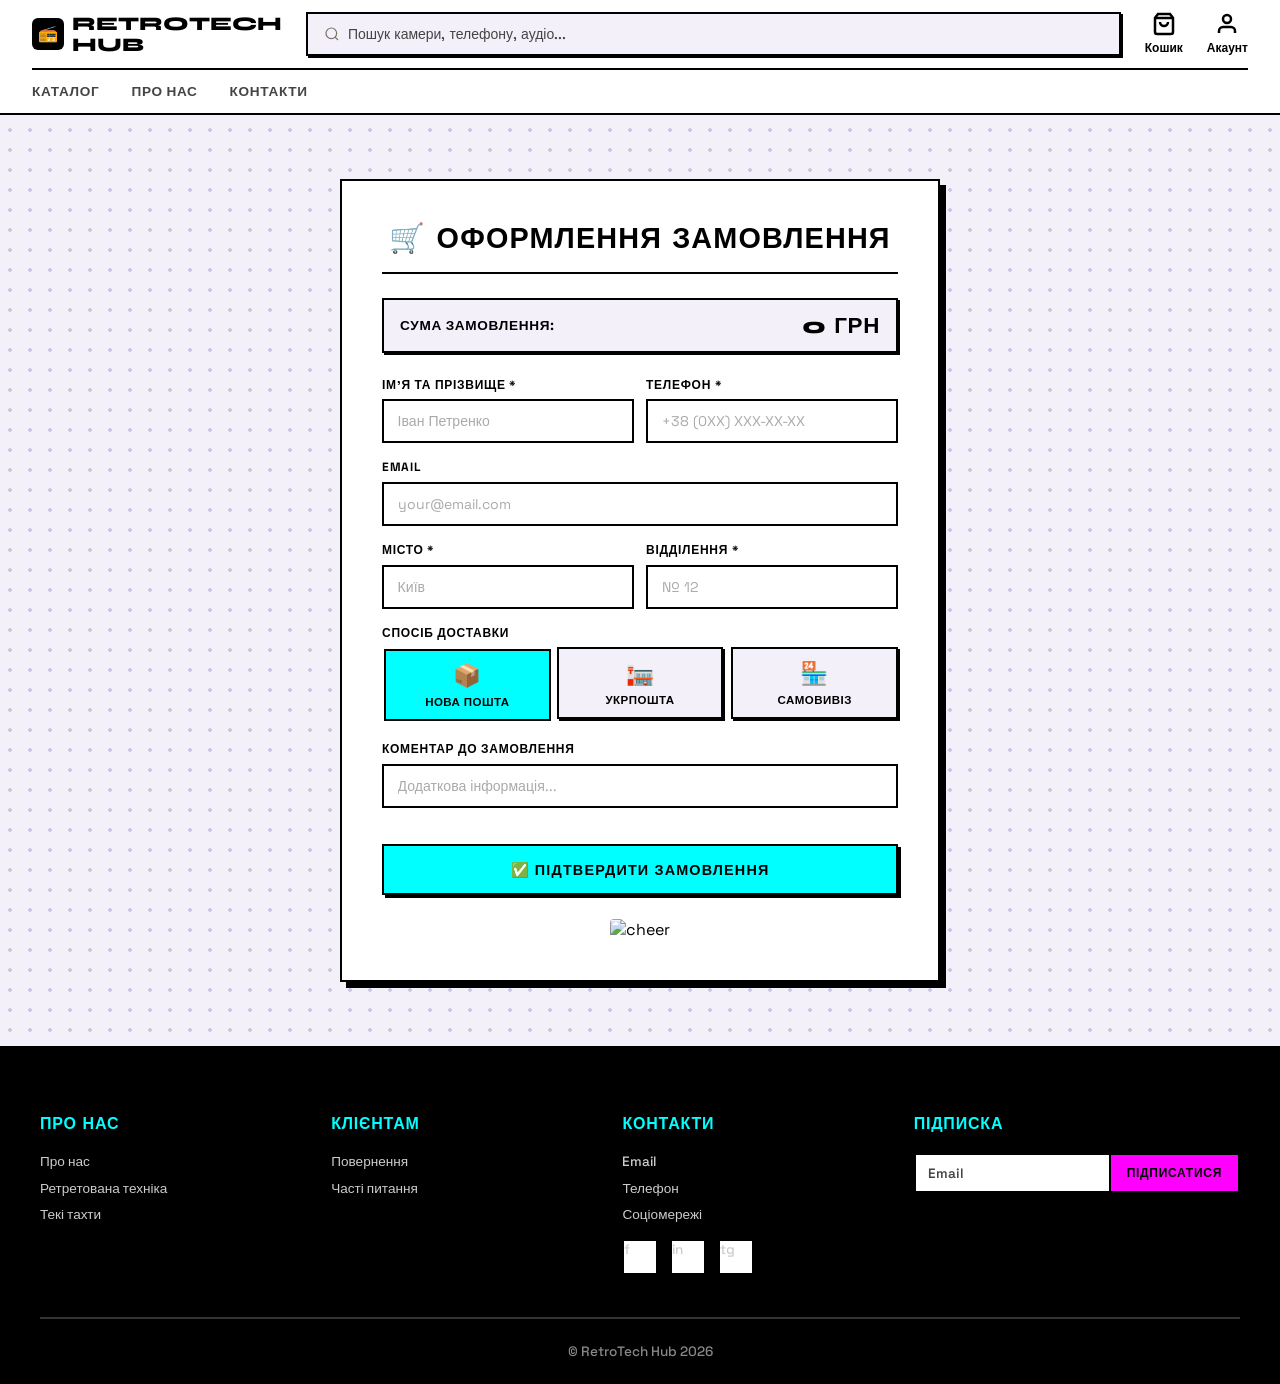
==== commit ee93de55: "feat: add cheer.gif below checkout submit button" ====
--- a/checkout.html
+++ b/checkout.html
@@ -165,6 +165,10 @@
         <button type="submit" class="checkout-submit">
           ✅ Підтвердити замовлення
         </button>
+
+        <div style="text-align:center; margin-top:1.5rem;">
+          <img src="cheer.gif" alt="cheer" style="max-height:160px; width:auto; border-radius:4px;">
+        </div>
       </form>
     </div>
   </main>
@@ -219,6 +223,38 @@
   </footer>
 
   <script src="script.js?v=4"></script>
+  <script>
+    // Оновлюємо поле відділення/індексу залежно від способу доставки
+    function updateBranchField(delivery) {
+      const branchGroup = document.getElementById('order-branch').closest('.form-group');
+      const branchLabel = branchGroup.querySelector('label');
+      const branchInput = document.getElementById('order-branch');
+
+      if (delivery === 'nova') {
+        branchGroup.style.display = '';
+        branchLabel.textContent = 'Відділення *';
+        branchInput.placeholder = '№ 12';
+        branchInput.required = true;
+      } else if (delivery === 'ukrposhta') {
+        branchGroup.style.display = '';
+        branchLabel.textContent = 'Індекс *';
+        branchInput.placeholder = '01001';
+        branchInput.required = true;
+      } else if (delivery === 'pickup') {
+        branchGroup.style.display = 'none';
+        branchInput.required = false;
+        branchInput.value = '';
+      }
+    }
+
+    document.querySelectorAll('input[name="delivery"]').forEach(radio => {
+      radio.addEventListener('change', () => updateBranchField(radio.value));
+    });
+
+    // Ініціалізація при завантаженні сторінки
+    const initialDelivery = document.querySelector('input[name="delivery"]:checked')?.value;
+    if (initialDelivery) updateBranchField(initialDelivery);
+  </script>
 </body>
 
 </html>
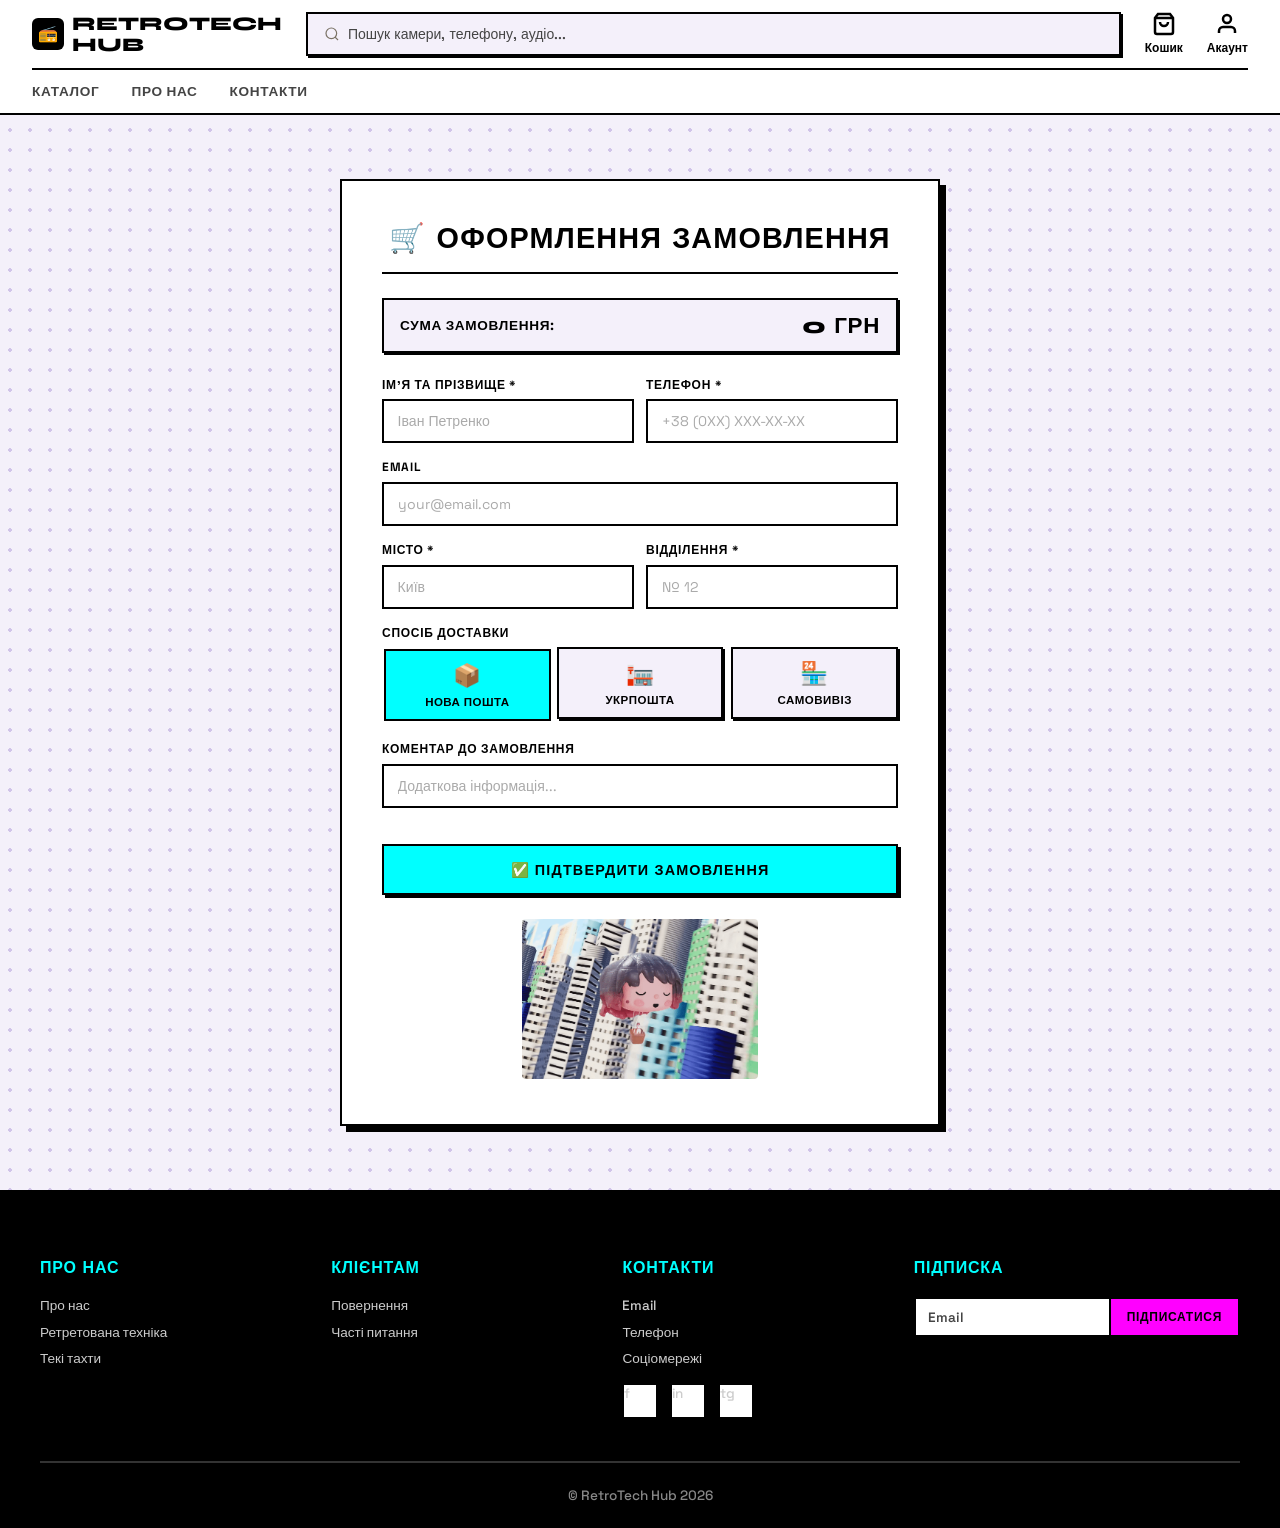
==== commit 060cabe7: "feat: update checkout gif to cheeee.gif" ====
--- a/checkout.html
+++ b/checkout.html
@@ -19,7 +19,7 @@
       padding: 4rem 1rem;
       min-height: calc(100vh - 200px);
     }
-    
+
     .checkout-container {
       background: var(--warm-white);
       border: 2px solid var(--dark);
@@ -167,7 +167,7 @@
         </button>
 
         <div style="text-align:center; margin-top:1.5rem;">
-          <img src="cheer.gif" alt="cheer" style="max-height:160px; width:auto; border-radius:4px;">
+          <img src="cheeee.gif" alt="cheer" style="max-height:160px; width:auto; border-radius:4px;">
         </div>
       </form>
     </div>
@@ -257,4 +257,4 @@
   </script>
 </body>
 
-</html>
+</html>
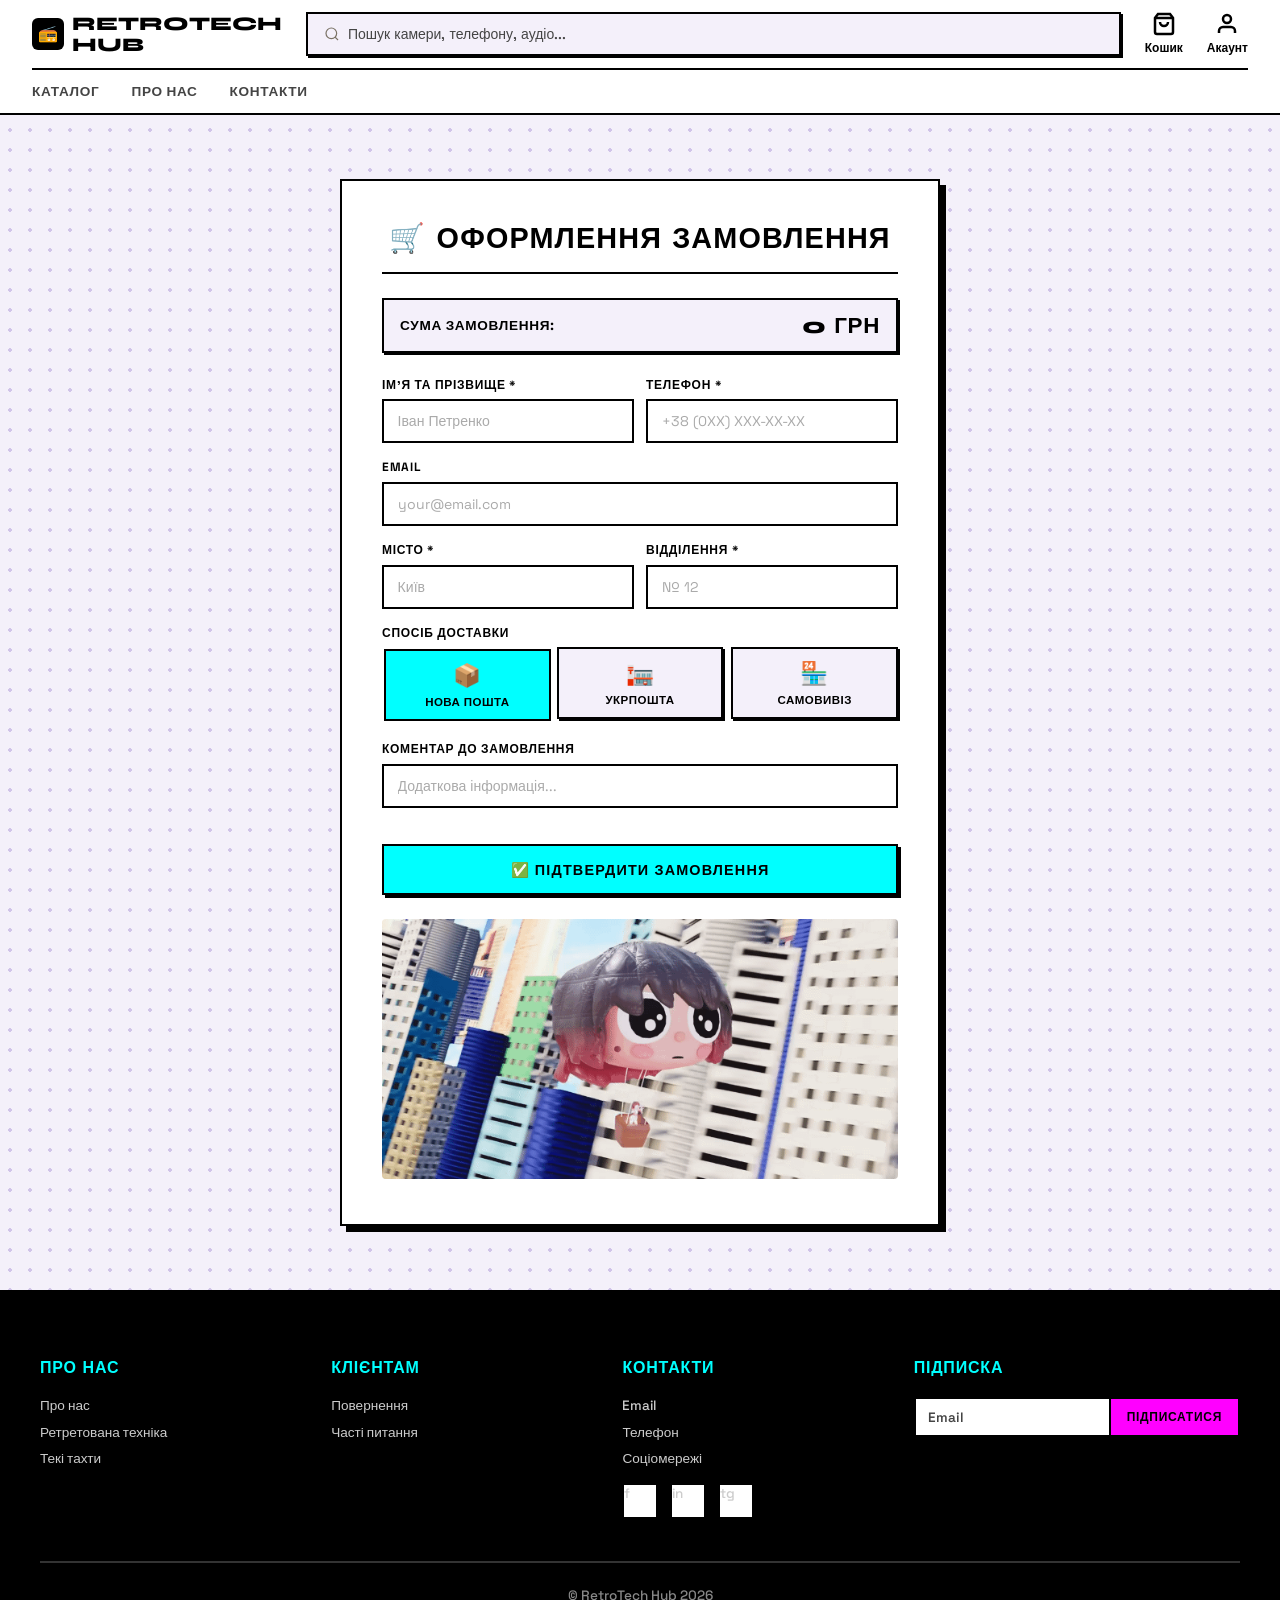
==== commit 770b7a7b: "style: increase gif width to 100% in checkout" ====
--- a/checkout.html
+++ b/checkout.html
@@ -167,7 +167,7 @@
         </button>
 
         <div style="text-align:center; margin-top:1.5rem;">
-          <img src="cheeee.gif" alt="cheer" style="max-height:160px; width:auto; border-radius:4px;">
+          <img src="cheeee.gif" alt="cheer" style="width:100%; max-height:260px; object-fit:cover; border-radius:4px;">
         </div>
       </form>
     </div>
